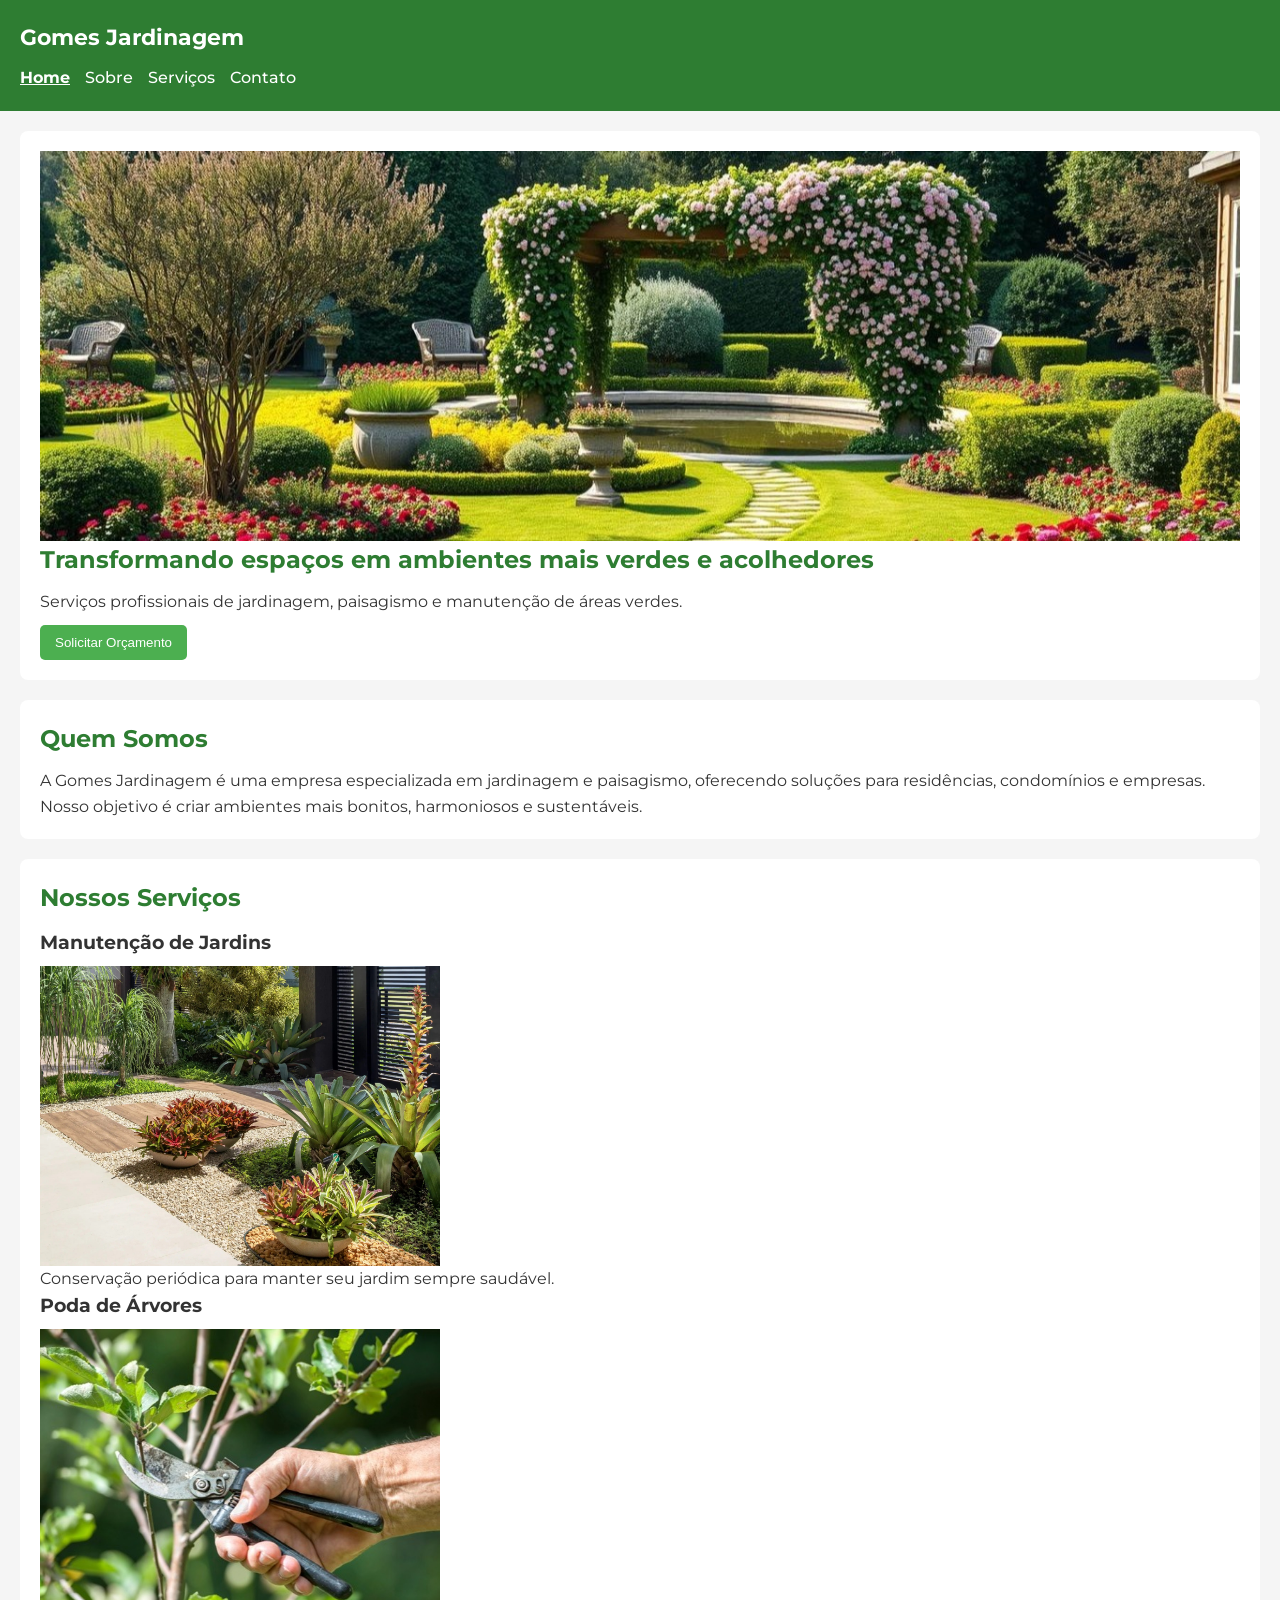
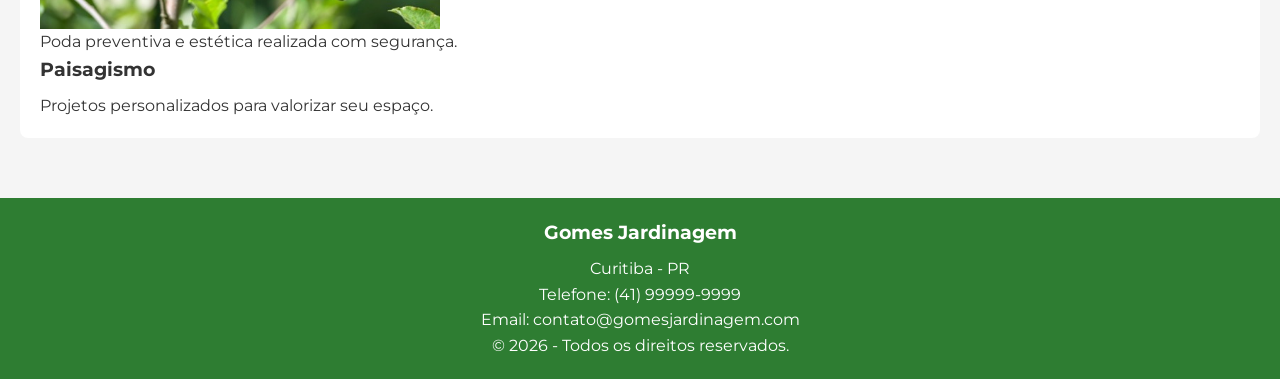
==== index.html @ 019825ee "first commit" ====
<!DOCTYPE html>
<html lang="pt-br">
<head>
    <meta charset="UTF-8">
    <meta name="viewport" content="width=device-width, initial-scale=1.0">
    <title>Gomes Jardinagem - Home</title>

    <!-- Fonte Montserrat --> 
    <link rel="preconnect" href="https://fonts.googleapis.com"> 
    <link rel="preconnect" href="https://fonts.gstatic.com" crossorigin> 
    <link href="https://fonts.googleapis.com/css2?family=Montserrat:wght@300;400;500;600;700&display=swap" rel="stylesheet">

    <!-- CSS --> 
    <link rel="stylesheet" href="style.css">
</head>

<body>
    <!-- Cabeçalho -->
    <header> 
        <nav> 
            <h1>Gomes Jardinagem</h1> 
            <button id="botaoMenu" aria-label="Abrir menu">&#9776;</button> 
            
            <ul> 
                <li><a href="index.html">Home</a></li> 
                <li><a href="sobre.html">Sobre</a></li> 
                <li><a href="servicos.html">Serviços</a></li> 
                <li><a href="contato.html">Contato</a></li> 
            </ul> 
        </nav> 
    </header>

    <main>
        <!-- Banner Principal --> 
         <section id="banner"> 
            <img id="banner-img" src="img/banner.jpg.jpeg" alt="Banner da Gomes Jardinagem">            
            
            <h2>Transformando espaços em ambientes mais verdes e acolhedores</h2> 
            
            <p> 
                Serviços profissionais de jardinagem, paisagismo e manutenção de áreas verdes. 
            </p> 
            
            <a href="contato.html"> 
                <button>Solicitar Orçamento</button> 
            </a> 
        </section> 
        
        <!-- Quem Somos --> 
         <section id="quem-somos"> 
            
            <h2>Quem Somos</h2> 
            
            <p> 
                A Gomes Jardinagem é uma empresa especializada em jardinagem e paisagismo, 
                oferecendo soluções para residências, condomínios e empresas. Nosso objetivo é 
                criar ambientes mais bonitos, harmoniosos e sustentáveis. 
            </p> 
        
        </section> 
        
        <!-- Serviços em Destaque --> 
        <section id="destaques"> 
            
            <h2>Nossos Serviços</h2> 
            
            <article> 
                <h3>Manutenção de Jardins</h3> 
                <img src="img/jardim1.jpg.jpeg" alt="Manutenção de jardins">
                <p> 
                    Conservação periódica para manter seu jardim sempre saudável. 
                </p> 
            </article> 
            
            <article> 
                <h3>Poda de Árvores</h3> 
                <img src="img/poda.jpg.jpeg" alt="Poda de árvores">
                <p> 
                    Poda preventiva e estética realizada com segurança. 
                </p> 
            </article> 
            
            <article> 
                <h3>Paisagismo</h3>
                 
                <p> 
                    Projetos personalizados para valorizar seu espaço. 
                </p> 
            </article> 
        </section> 
        
    </main>

    <!-- Rodapé --> 
     <footer> 
        
        <h3>Gomes Jardinagem</h3> 
        
        <p>Curitiba - PR</p> 
        
        <p>Telefone: (41) 99999-9999</p> 
        
        <p>Email: contato@gomesjardinagem.com</p> 
        
        <p>&copy; <span class="ano-atual">2026</span> - Todos os direitos reservados.</p> 
    </footer> 
    
    <button id="botaoTopo" aria-label="Voltar ao topo">&#8593;</button>

    <script src="script.js"></script>
</body>
</html>
---- style.css ----
/* Padrão Geral */
* {
    margin: 0;
    padding: 0;
    box-sizing: border-box;
    }

/* Fonte padrão */
body {
    font-family: 'Montserrat', sans-serif;
    background-color: #f5f5f5;
    color: #333;
    line-height: 1.6;
    }

/* Header */
header {
    background-color: #2E7D32;
    color: white;
    padding: 20px;
    }

/* Logo */
header h1 {
    font-size: 22px;
    margin-bottom: 10px;
    }

/* Menu */
nav ul {
    list-style: none;
    display: flex;
    gap: 15px;
    flex-wrap: wrap;
    }

nav ul li a {
    text-decoration: none;
    color: white;
    font-weight: 500;
    }

nav ul li a:hover {
    text-decoration: underline;
    }

/* Main */
main {
    padding: 20px;
    }

/* Seções */
section {
    background: white;
    margin-bottom: 20px;
    padding: 20px;
    border-radius: 8px;
    }

/* Títulos */
h2 {
    color: #2E7D32;
    margin-bottom: 10px;
    }

h3 {
    margin-bottom: 8px;
    }

/* Botão */
button {
    background-color: #4CAF50;
    color: white;
    border: none;
    padding: 10px 15px;
    border-radius: 5px;
    cursor: pointer;
    margin-top: 10px;
    }

button:hover {
    background-color: #388E3C;
    }

/* Formulário */
form {
    display: flex;
    flex-direction: column;
    gap: 10px;
    max-width: 400px;
    }

input, textarea {
    padding: 10px;
    border: 1px solid #ccc;
    border-radius: 5px;
    font-family: inherit;
    }

/* Banner */
#banner-img {
    width: 100%;
    max-width: none;
}

/* imagens gerais */
    img {
    max-width: 400px;
    height: auto;
    display: block;
}


/* Mensagem de sucesso */
#msgSucesso {
    margin-top: 10px;
    font-weight: bold;
    color: green;
    }

/* Lista de mensagens de erro */
.lista-erros {
    list-style: none;
    margin-bottom: 10px;
    }

.lista-erros:empty {
    margin-bottom: 0;
    }

.lista-erros li {
    background-color: #FDECEA;
    color: #C62828;
    border-left: 4px solid #C62828;
    padding: 10px 12px;
    margin-bottom: 6px;
    border-radius: 4px;
    font-size: 14px;
    }

/* Destaque de campo inválido */
.campo-invalido {
    border: 1px solid #C62828 !important;
    background-color: #FFF5F5;
    }

/* Footer */
footer {
    background-color: #2E7D32;
    color: white;
    text-align: center;
    padding: 20px;
    margin-top: 20px;
    }

/* menu mobile */
#botaoMenu {
    display: none;
    background: transparent;
    border: 1px solid white;
    color: white;
    font-size: 22px;
    padding: 4px 10px;
    margin-top: 0;
    }

/* Link da página atual destacado */
nav ul li a.link-ativo {
    text-decoration: underline;
    font-weight: 700;
    }

/* Botão voltar ao topo */
#botaoTopo {
    position: fixed;
    right: 20px;
    bottom: 20px;
    width: 44px;
    height: 44px;
    border-radius: 50%;
    background-color: #ffffff;
    color: #2E7D32;
    font-size: 18px;
    opacity: 0;
    pointer-events: none;
    transition: opacity 0.2s ease;
    margin-top: 0;
    }

#botaoTopo.visivel {
    opacity: 1;
    pointer-events: auto;
    }

/* Responsivo */
@media (max-width: 600px) {
nav ul {
flex-direction: column;
gap: 8px;
display: none;
}

nav ul.menu-aberto {
    display: flex;
}

#botaoMenu {
    display: inline-block;
}

img {
    max-width: 100%;
}
}
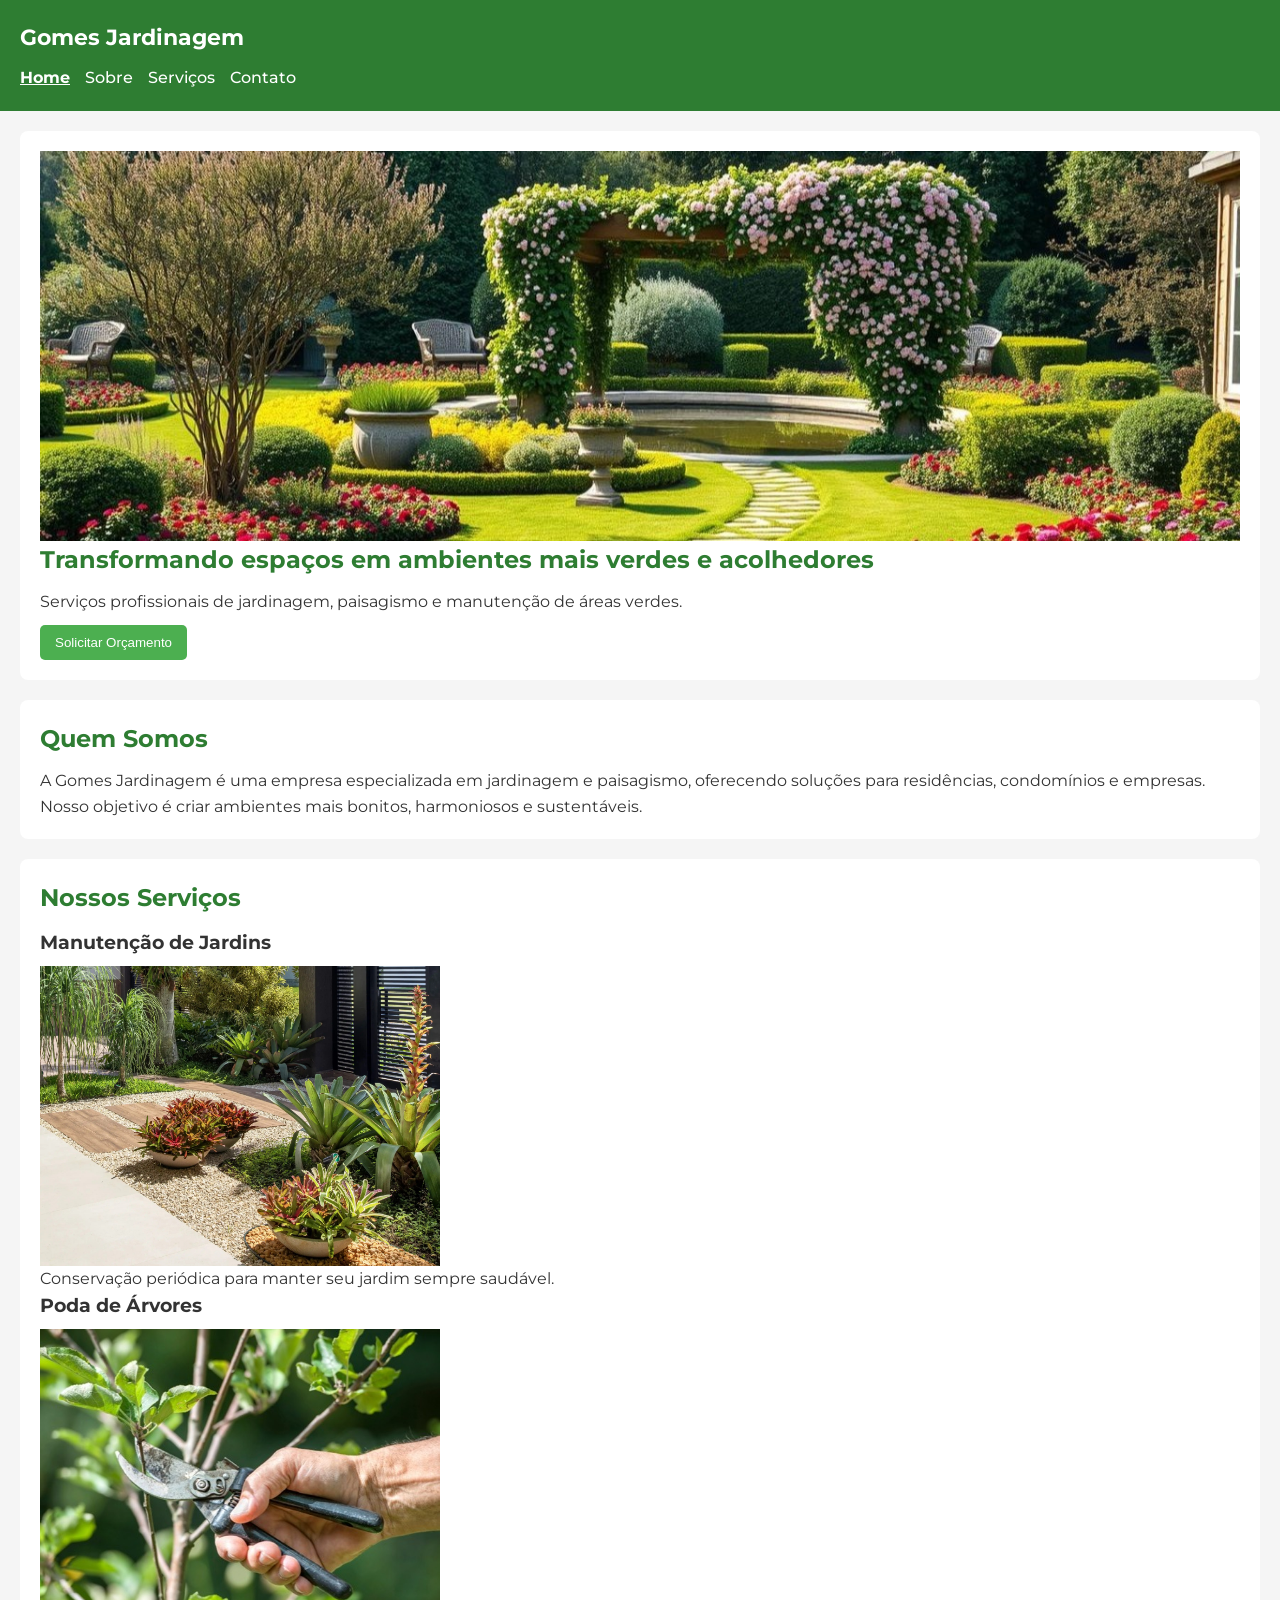
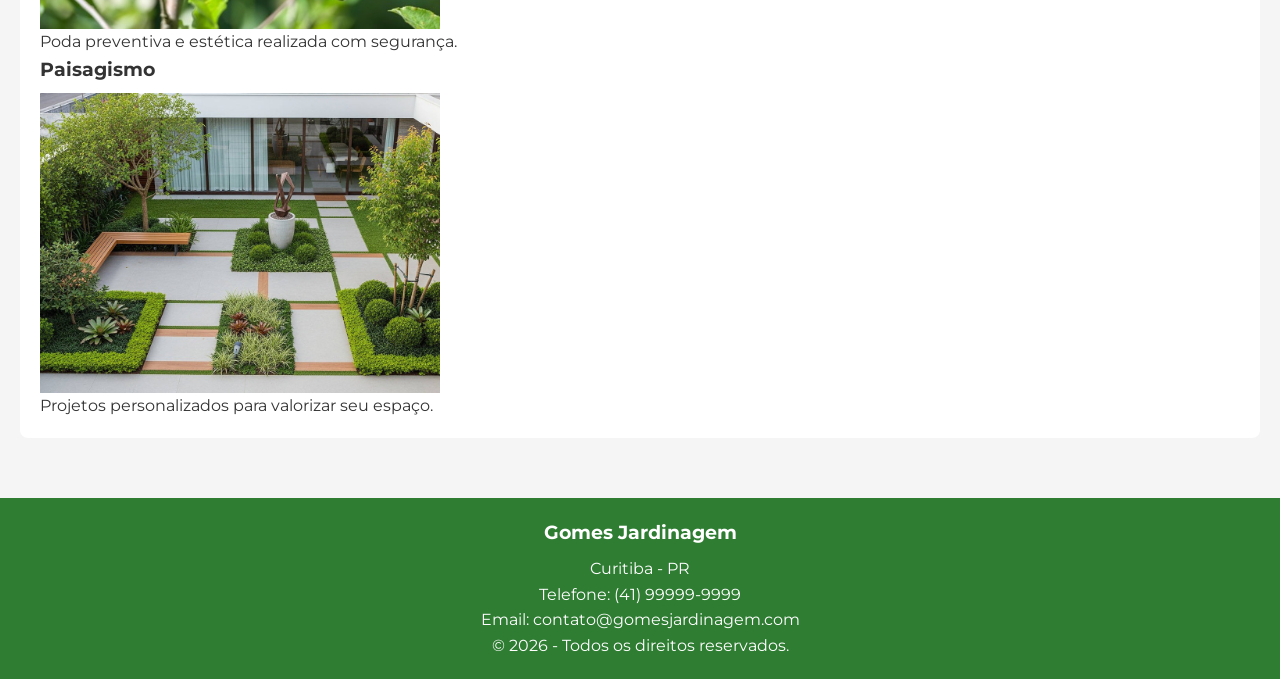
==== commit ce475123: "Atualizacao index" ====
--- a/index.html
+++ b/index.html
@@ -82,7 +82,7 @@
             
             <article> 
                 <h3>Paisagismo</h3>
-                 
+                 <img src="img/paisagismo.jpg.jpeg" alt="Paisagismo">
                 <p> 
                     Projetos personalizados para valorizar seu espaço. 
                 </p> 
